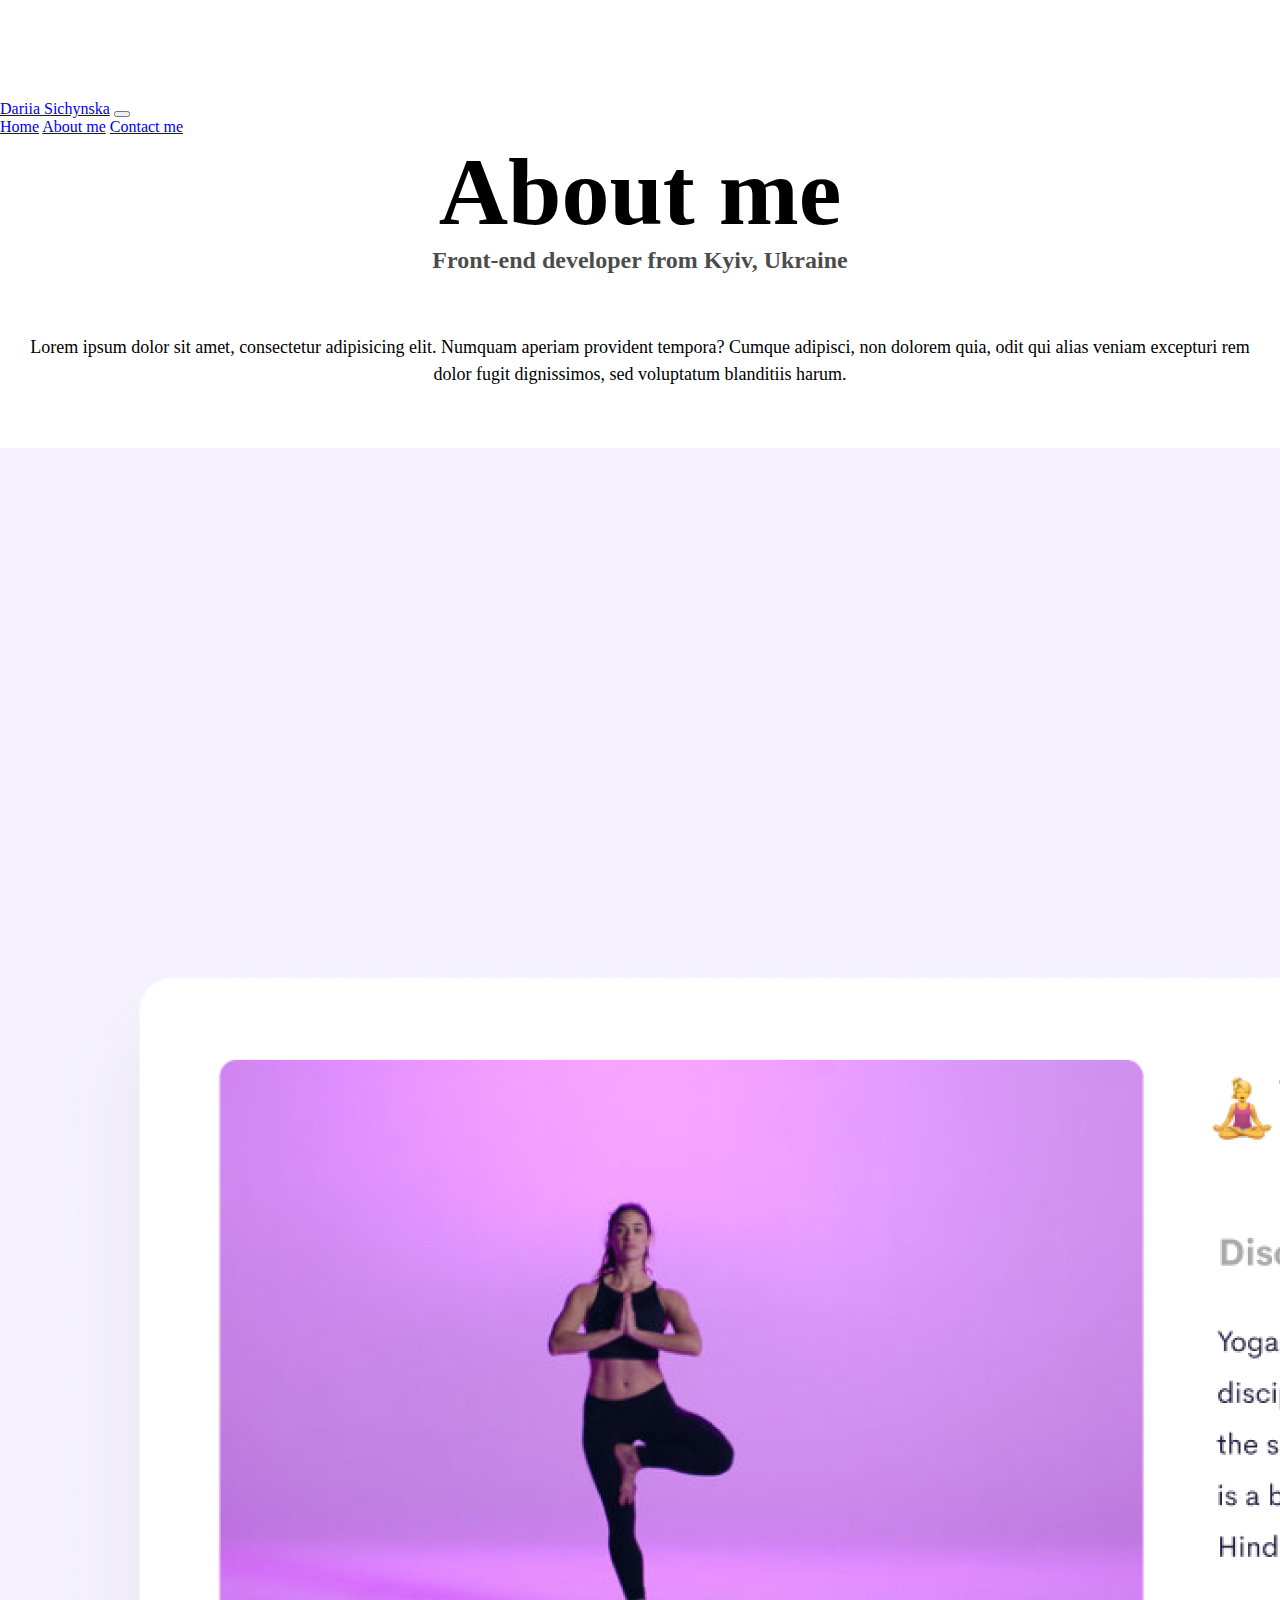
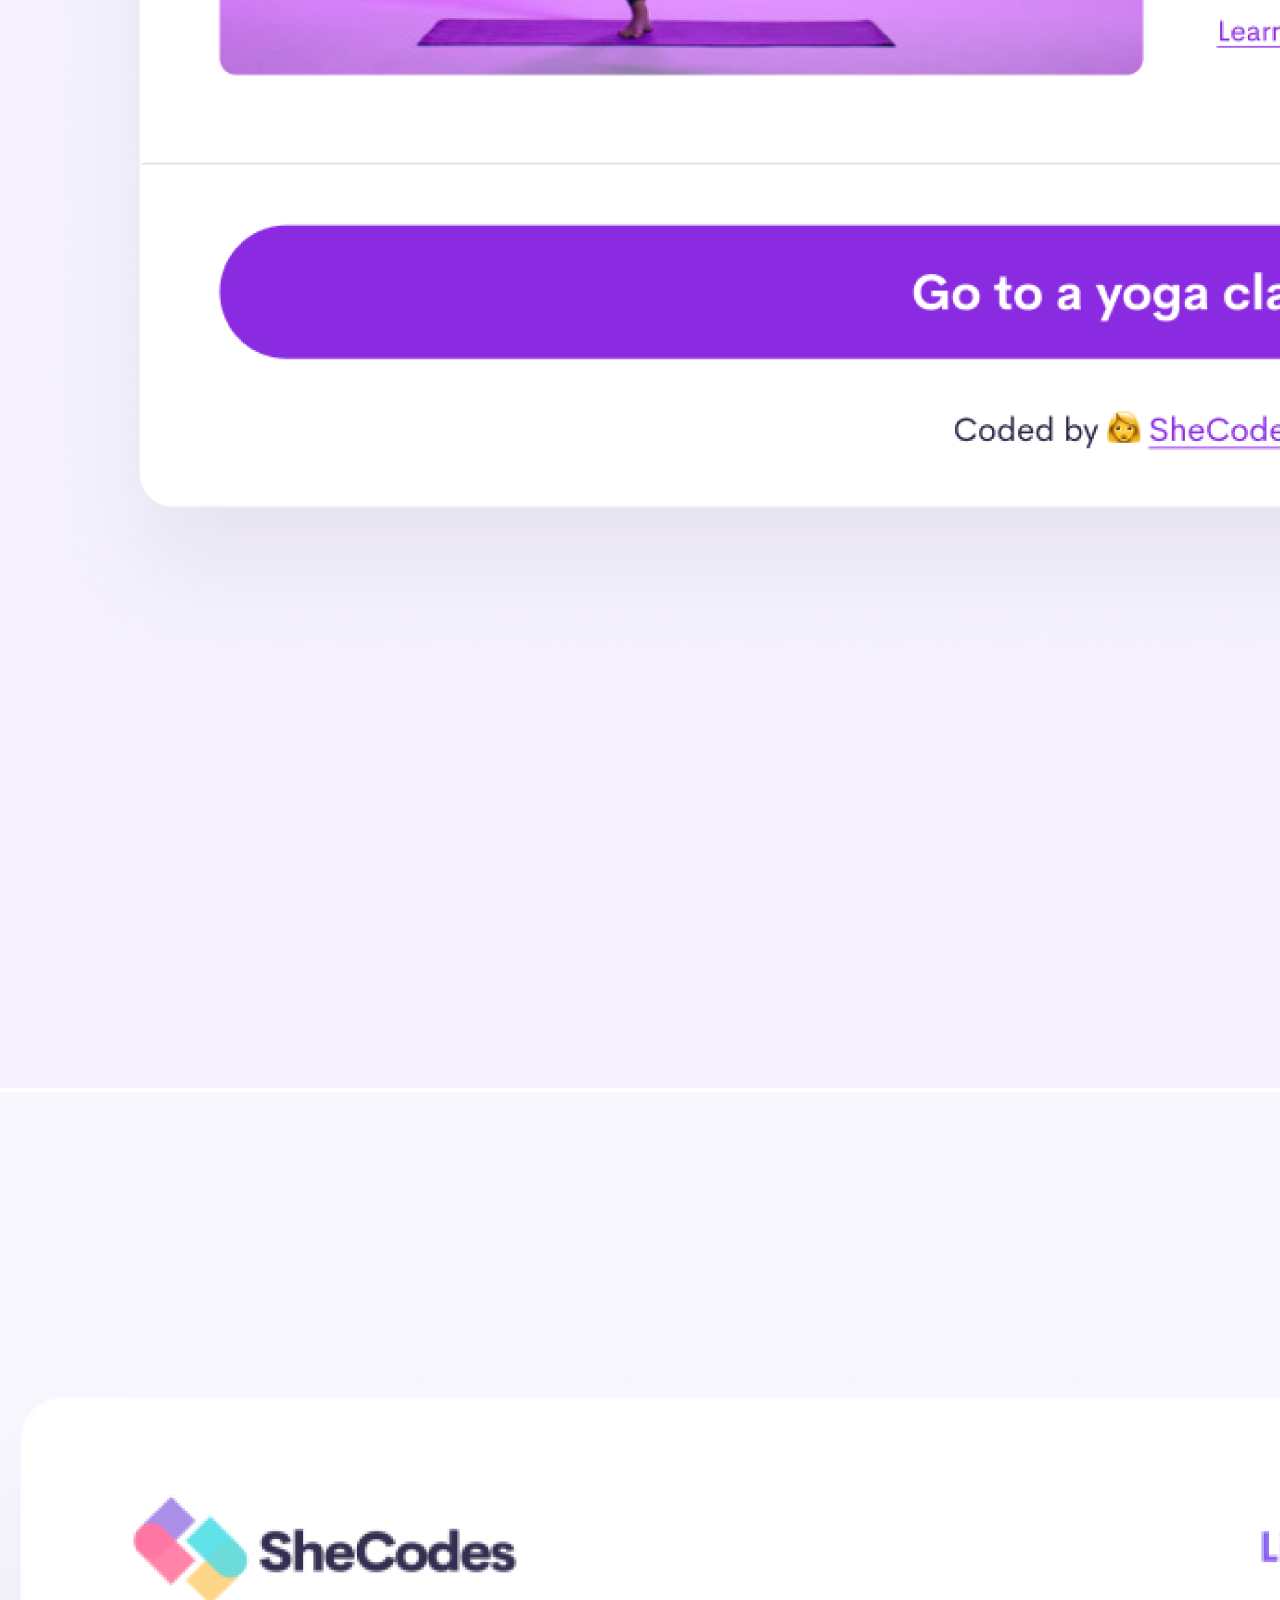
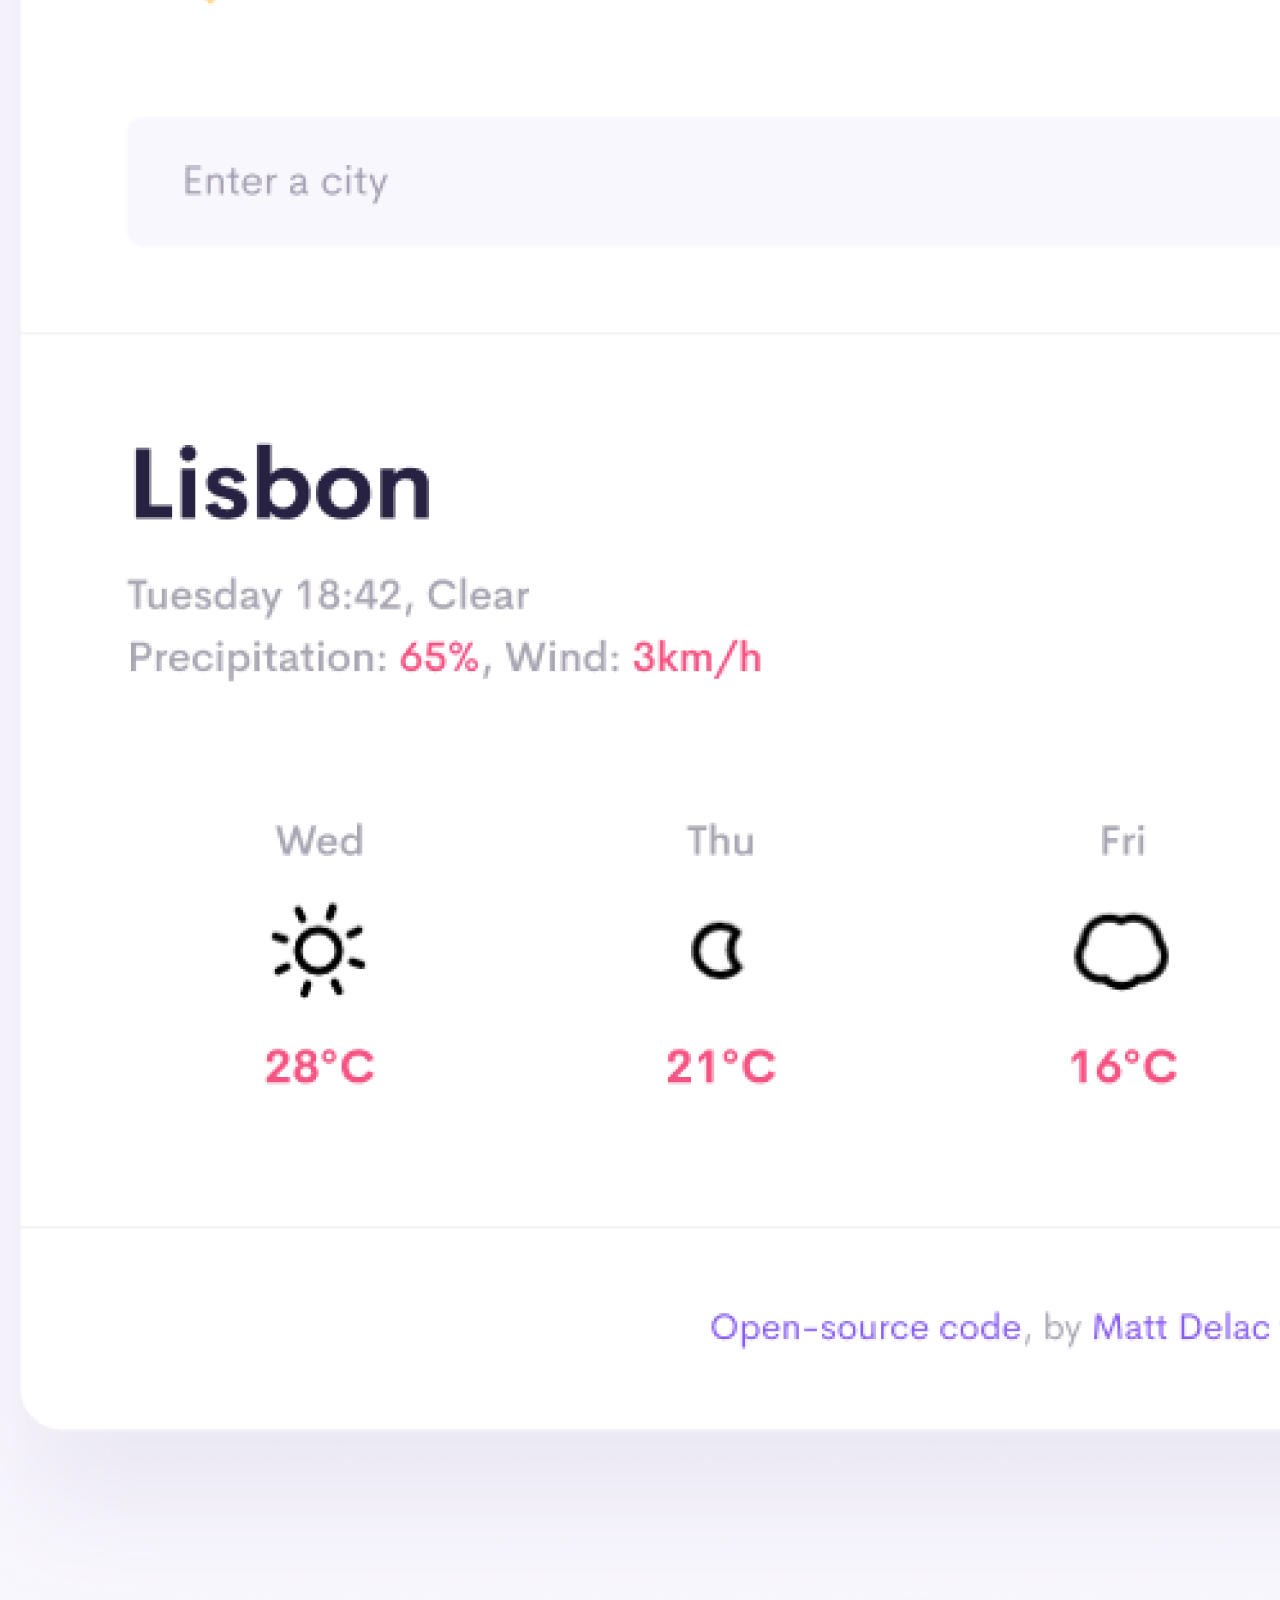
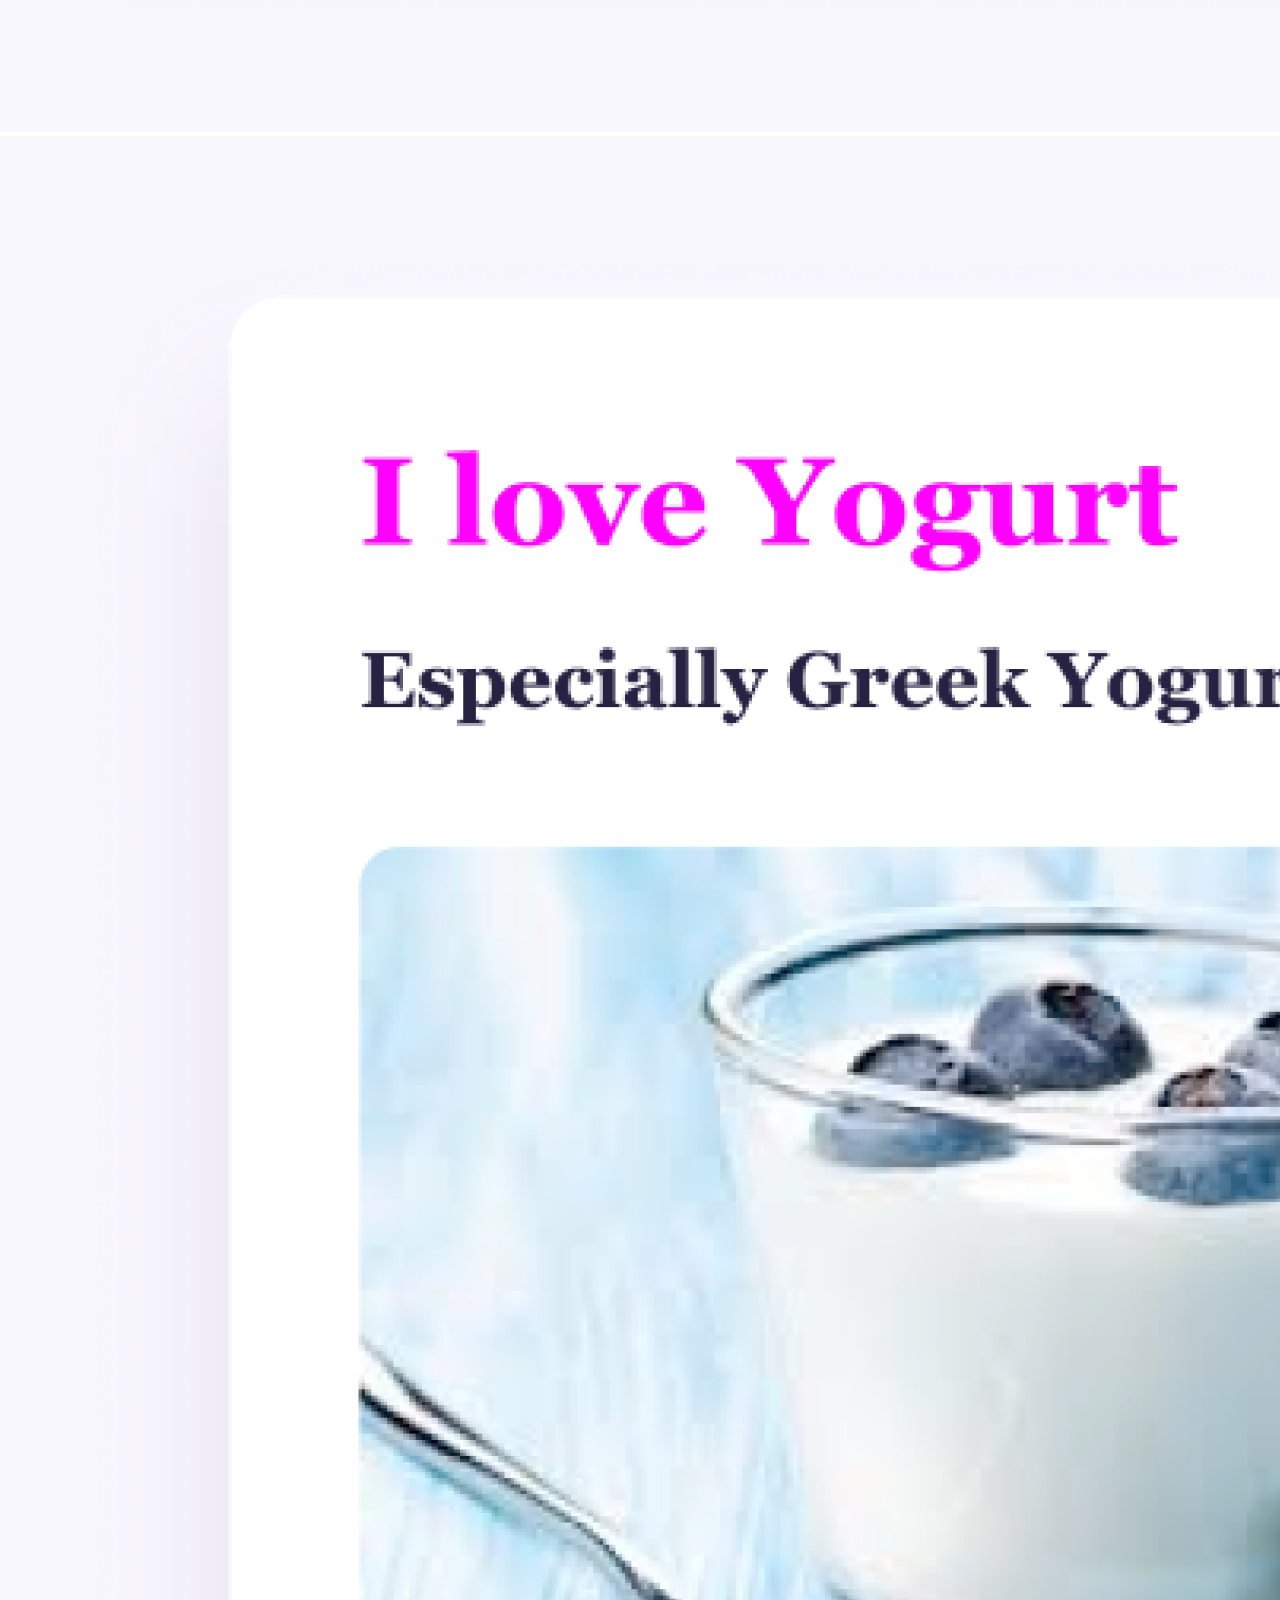
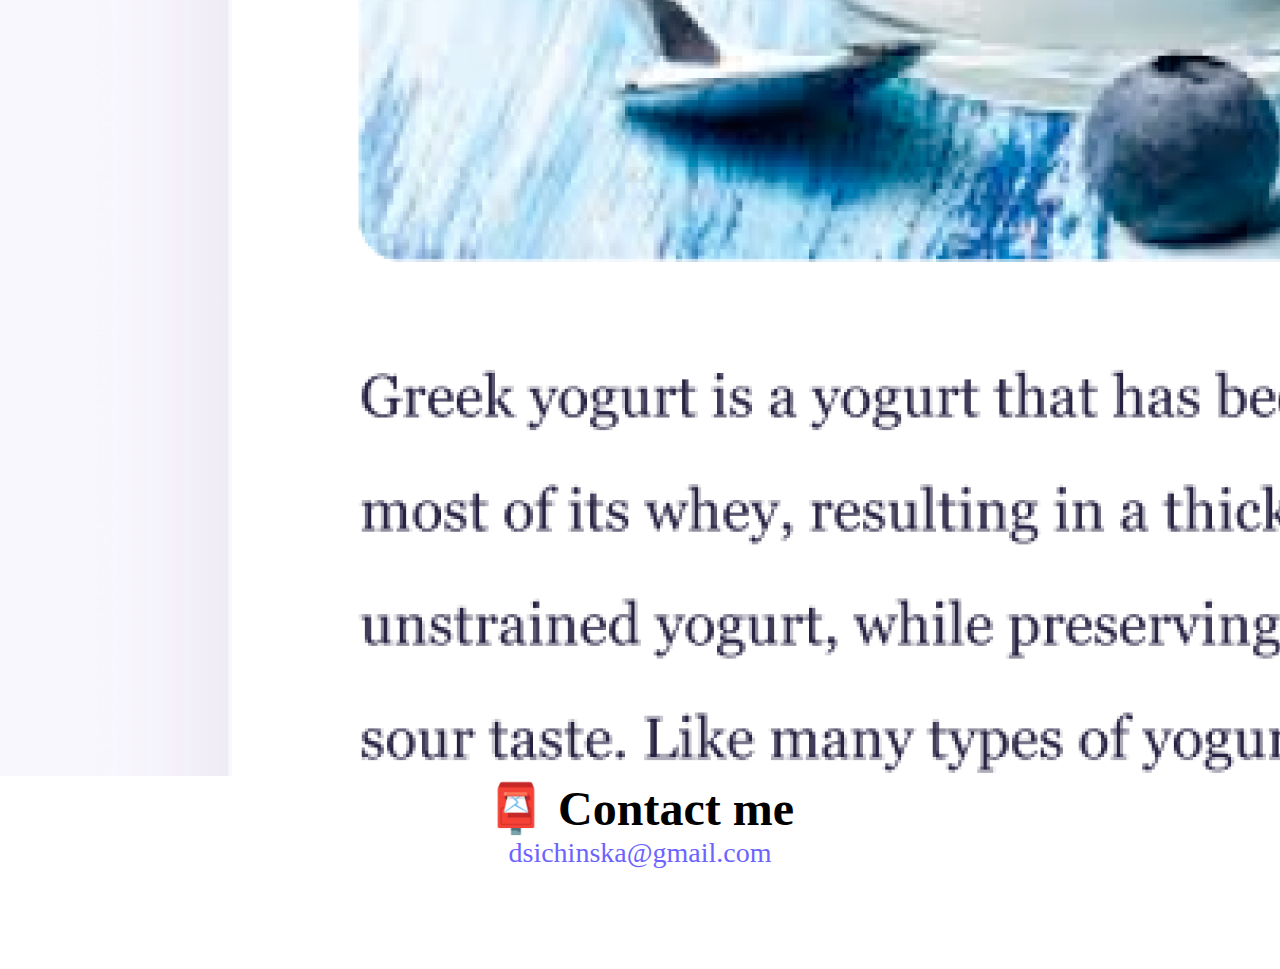
==== about.html @ b45d8cf3 "Initial commit" ====
<!DOCTYPE html>
<html lang="en">
  <head>
    <meta charset="UTF-8" />
    <meta http-equiv="X-UA-Compatible" content="IE=edge" />
    <meta name="viewport" content="width=device-width, initial-scale=1.0" />
    <link
      href="https://cdn.jsdelivr.net/npm/bootstrap@5.2.2/dist/css/bootstrap.min.css"
      rel="stylesheet"
      integrity="sha384-Zenh87qX5JnK2Jl0vWa8Ck2rdkQ2Bzep5IDxbcnCeuOxjzrPF/et3URy9Bv1WTRi"
      crossorigin="anonymous"
    />
    <script
      src="https://cdn.jsdelivr.net/npm/bootstrap@5.2.2/dist/js/bootstrap.bundle.min.js"
      integrity="sha384-OERcA2EqjJCMA+/3y+gxIOqMEjwtxJY7qPCqsdltbNJuaOe923+mo//f6V8Qbsw3"
      crossorigin="anonymous"
    ></script>
    <link rel="stylesheet" href="style.css" />
    <title>About Dariia Sichynska</title>
  </head>
  <body>
    <nav class="navbar navbar-expand-lg navbar-light bg-light fixed-top">
      <div class="container">
        <a class="navbar-brand" href="index.html">Dariia Sichynska</a>
        <button
          class="navbar-toggler"
          type="button"
          data-bs-toggle="collapse"
          data-bs-target="#navbarNavAltMarkup"
          aria-controls="navbarNavAltMarkup"
          aria-expanded="false"
          aria-label="Toggle navigation"
        >
          <span class="navbar-toggler-icon"></span>
        </button>
        <div class="collapse navbar-collapse" id="navbarNavAltMarkup">
          <div class="navbar-nav">
            <a class="nav-link active" href="index.html">Home</a>
            <a class="nav-link" href="about.html">About me</a>
            <a class="nav-link" href="about.html#contact">Contact me</a>
          </div>
        </div>
      </div>
    </nav>
    <h1>About me</h1>
    <h3>Front-end developer from Kyiv, Ukraine</h3>
    <div class="about-paragraphs text-center">
      <p>
        Lorem ipsum dolor sit amet, consectetur adipisicing elit. Numquam
        aperiam provident tempora? Cumque adipisci, non dolorem quia, odit qui
        alias veniam excepturi rem dolor fugit dignissimos, sed voluptatum
        blanditiis harum.
      </p>
    </div>
    <div class="container">
      <div class="row">
        <div class="col-sm-4">
          <img class="img-fluid p-2 rounded shadow" src="images/yoga.png" />
        </div>
        <div class="col-sm-4">
          <img class="img-fluid p-2 rounded shadow" src="images/weather.png" />
        </div>
        <div class="col-sm-4">
          <img class="img-fluid p-2 rounded shadow" src="images/yogurt.png" />
        </div>
      </div>
    </div>
    <div id="contact" class="mt-5">
      <h2>📮 Contact me</h2>
      <a href="mailto:[email]" class="email-link"> dsichinska@gmail.com </a>
    </div>
  </body>
</html>
---- style.css ----
:root {
  --primary-color: #6c63ff;
  --secondary-color: #f5f2fe;
  --box-shadow: 0 5px 10px rgba(0, 0, 0, 0.3);
}

body {
  margin: 100px auto;
  /* max-width: 800px; */
  background-color: rgb(255, 255, 255);
}

h1,
h2,
h3 {
  text-align: center;
  margin: 0;
}

h1 {
  font-size: 96px;
}

h2 {
  font-size: 48px;
}

h3 {
  font-size: 24px;
  opacity: 0.7;
}

p {
  /* background: var(--secondary-color); */
  padding: 20px;
  border-radius: 4px;
  font-size: 18px;
  line-height: 1.5;
  text-align: center;
}

.navigation-links {
  display: flex;
  margin-top: 40px;
  justify-content: center;
}

.navigation-links a {
  margin: 20px;
  border-radius: 4px;
  padding: 20px 15px;
  text-decoration: none;
  text-transform: capitalize;
}

.contact-link {
  background: var(--primary-color);
  box-shadow: var(--box-shadow);
  color: white;
}

.about-link {
  color: var(--primary-color);
  border: 1px solid var(--primary-color);
}

.primary-link {
  border-radius: 4px;
  padding: 20px 15px;
  text-decoration: none;
  text-transform: capitalize;
  background: var(--primary-color);
  box-shadow: var(--box-shadow);
  color: white;
}


.homepage-link {
  color: var(--primary-color);
  text-align: center;
  display: block;
}

.about-paragraphs {
  display: flex;
  margin: 30px 0;
}

.about-paragraphs p {
  margin: 10px;
}

.email-link {
  display: flex;
  justify-content: center;
  color: var(--primary-color);
  font-size: 28px;
  text-decoration: none;
}

.email-link:hover {
  text-decoration: underline;
}
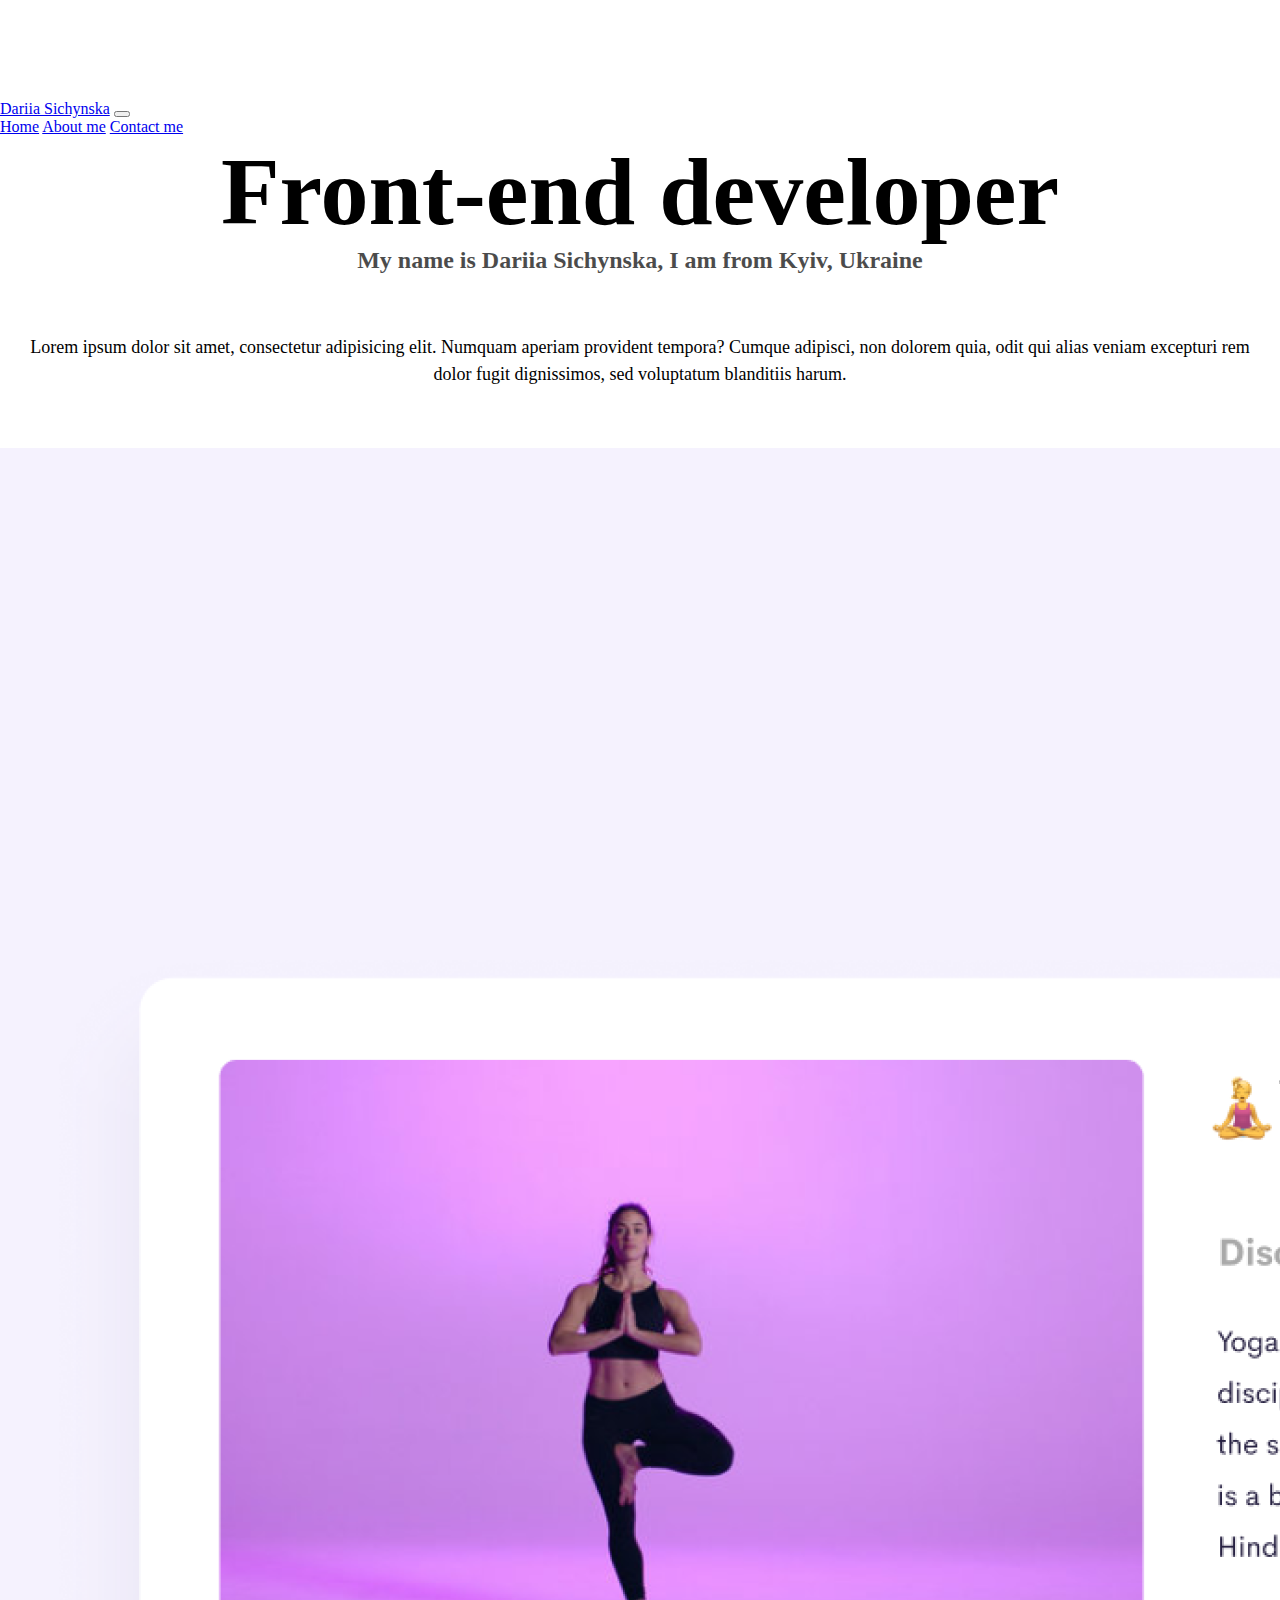
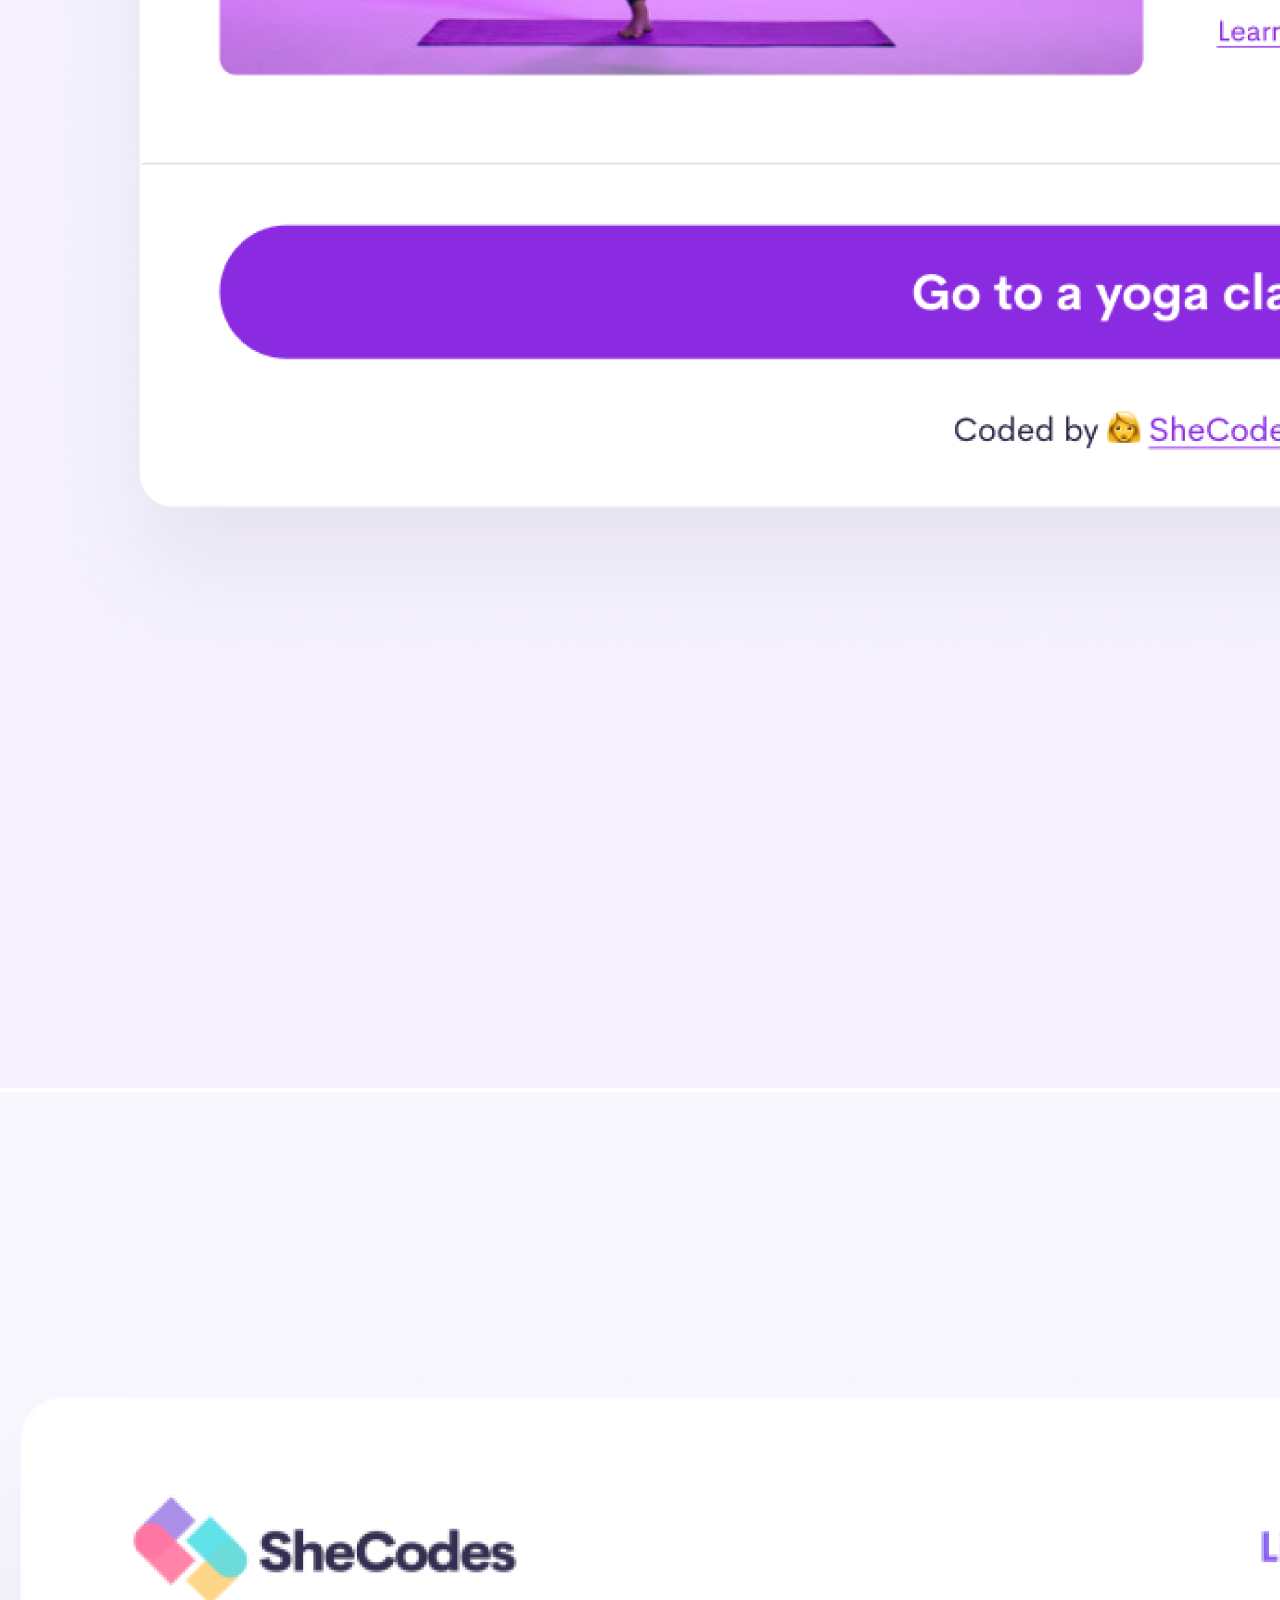
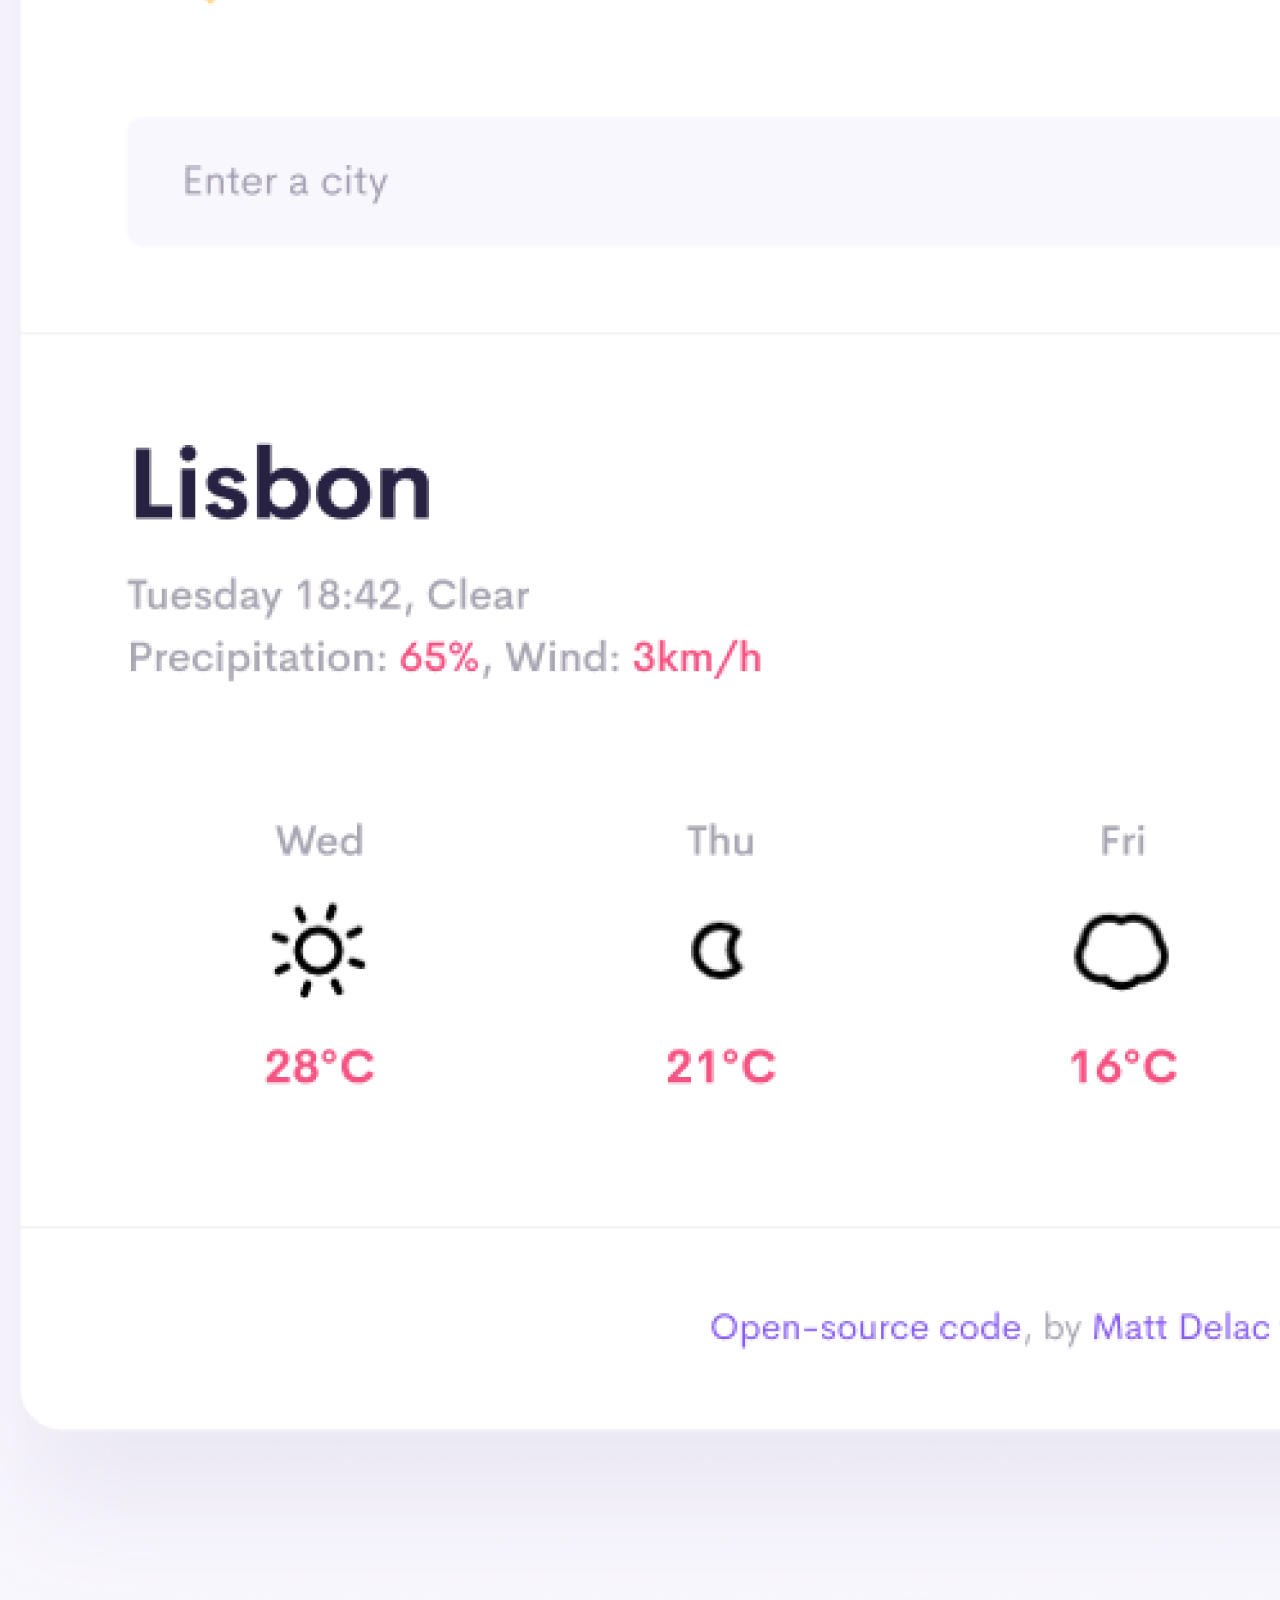
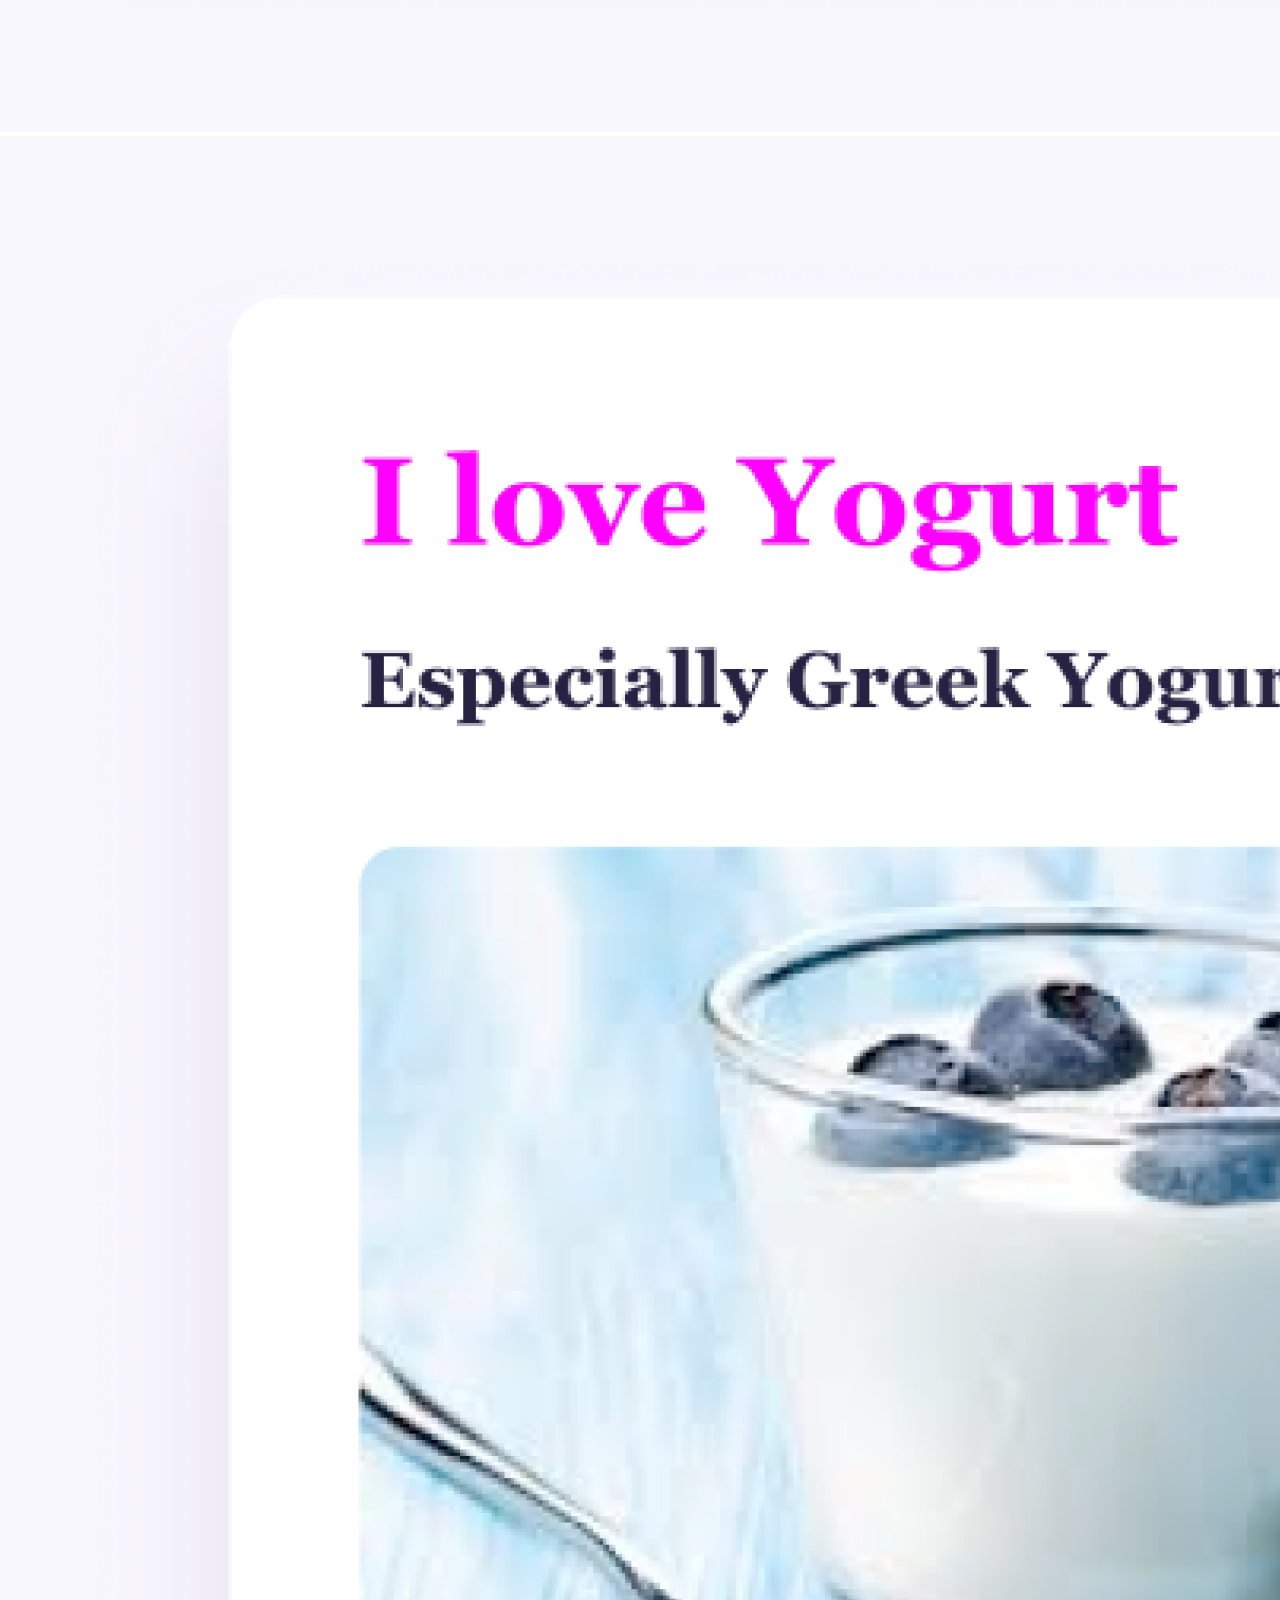
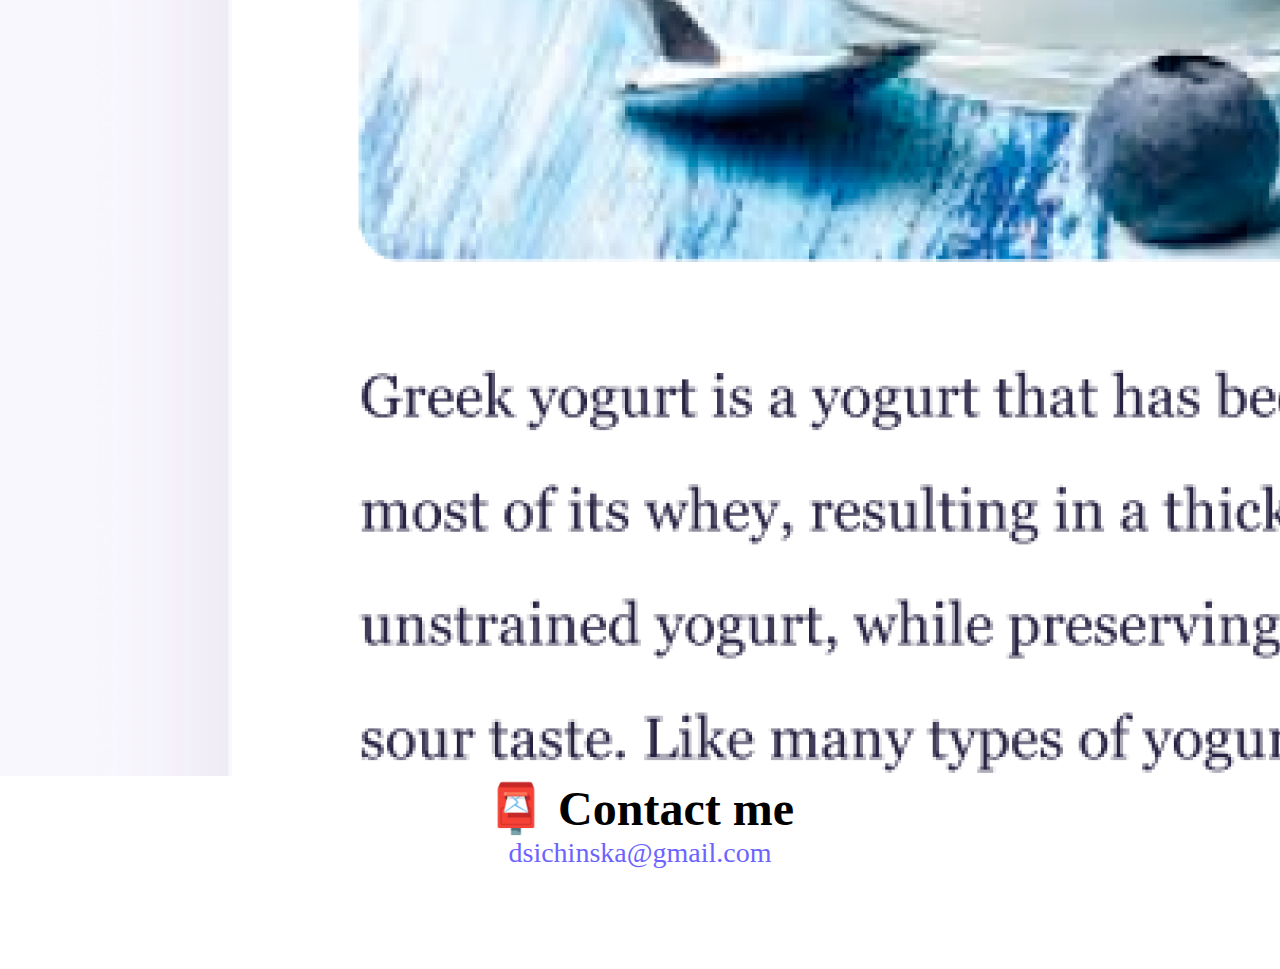
==== commit 1df6a689: "viewports sized css" ====
--- a/about.html
+++ b/about.html
@@ -16,7 +16,7 @@
       crossorigin="anonymous"
     ></script>
     <link rel="stylesheet" href="style.css" />
-    <title>About Dariia Sichynska</title>
+    <title>About Sichynska D.</title>
   </head>
   <body>
     <nav class="navbar navbar-expand-lg navbar-light bg-light fixed-top">
@@ -42,8 +42,8 @@
         </div>
       </div>
     </nav>
-    <h1>About me</h1>
-    <h3>Front-end developer from Kyiv, Ukraine</h3>
+    <h1>Front-end developer</h1>
+    <h3>My name is Dariia Sichynska, I am from Kyiv, Ukraine</h3>
     <div class="about-paragraphs text-center">
       <p>
         Lorem ipsum dolor sit amet, consectetur adipisicing elit. Numquam
@@ -55,19 +55,37 @@
     <div class="container">
       <div class="row">
         <div class="col-sm-4">
-          <img class="img-fluid p-2 rounded shadow" src="images/yoga.png" />
+          <img
+            class="img-fluid p-2 rounded shadow"
+            src="images/yoga.png"
+            alt="yoga-project image"
+          />
         </div>
         <div class="col-sm-4">
-          <img class="img-fluid p-2 rounded shadow" src="images/weather.png" />
+          <img
+            class="img-fluid p-2 rounded shadow"
+            src="images/weather.png"
+            alt="weather-app image"
+          />
         </div>
         <div class="col-sm-4">
-          <img class="img-fluid p-2 rounded shadow" src="images/yogurt.png" />
+          <img
+            class="img-fluid p-2 rounded shadow"
+            src="images/yogurt.png"
+            alt="yogurt-project image"
+          />
         </div>
       </div>
     </div>
     <div id="contact" class="mt-5">
       <h2>📮 Contact me</h2>
-      <a href="mailto:[email]" class="email-link"> dsichinska@gmail.com </a>
+      <a
+        href="mailto:[email]"
+        class="email-link"
+        title="Send email throught your mail client"
+      >
+        dsichinska@gmail.com
+      </a>
     </div>
   </body>
 </html>
--- a/style.css
+++ b/style.css
@@ -29,7 +29,9 @@
   font-size: 24px;
   opacity: 0.7;
 }
-
+.app {
+  text-align: left;
+}
 p {
   /* background: var(--secondary-color); */
   padding: 20px;
@@ -74,7 +76,6 @@
   color: white;
 }
 
-
 .homepage-link {
   color: var(--primary-color);
   text-align: center;
@@ -101,3 +102,19 @@
 .email-link:hover {
   text-decoration: underline;
 }
+
+@media (max-width: 575.98px) {
+  h1 {
+    font-size: 60px;
+  }
+  .app {
+    text-align: center;
+  }
+  .launching {
+    display: flex;
+    justify-content: center;
+  }
+  .app-logo {
+    display: none;
+  }
+}
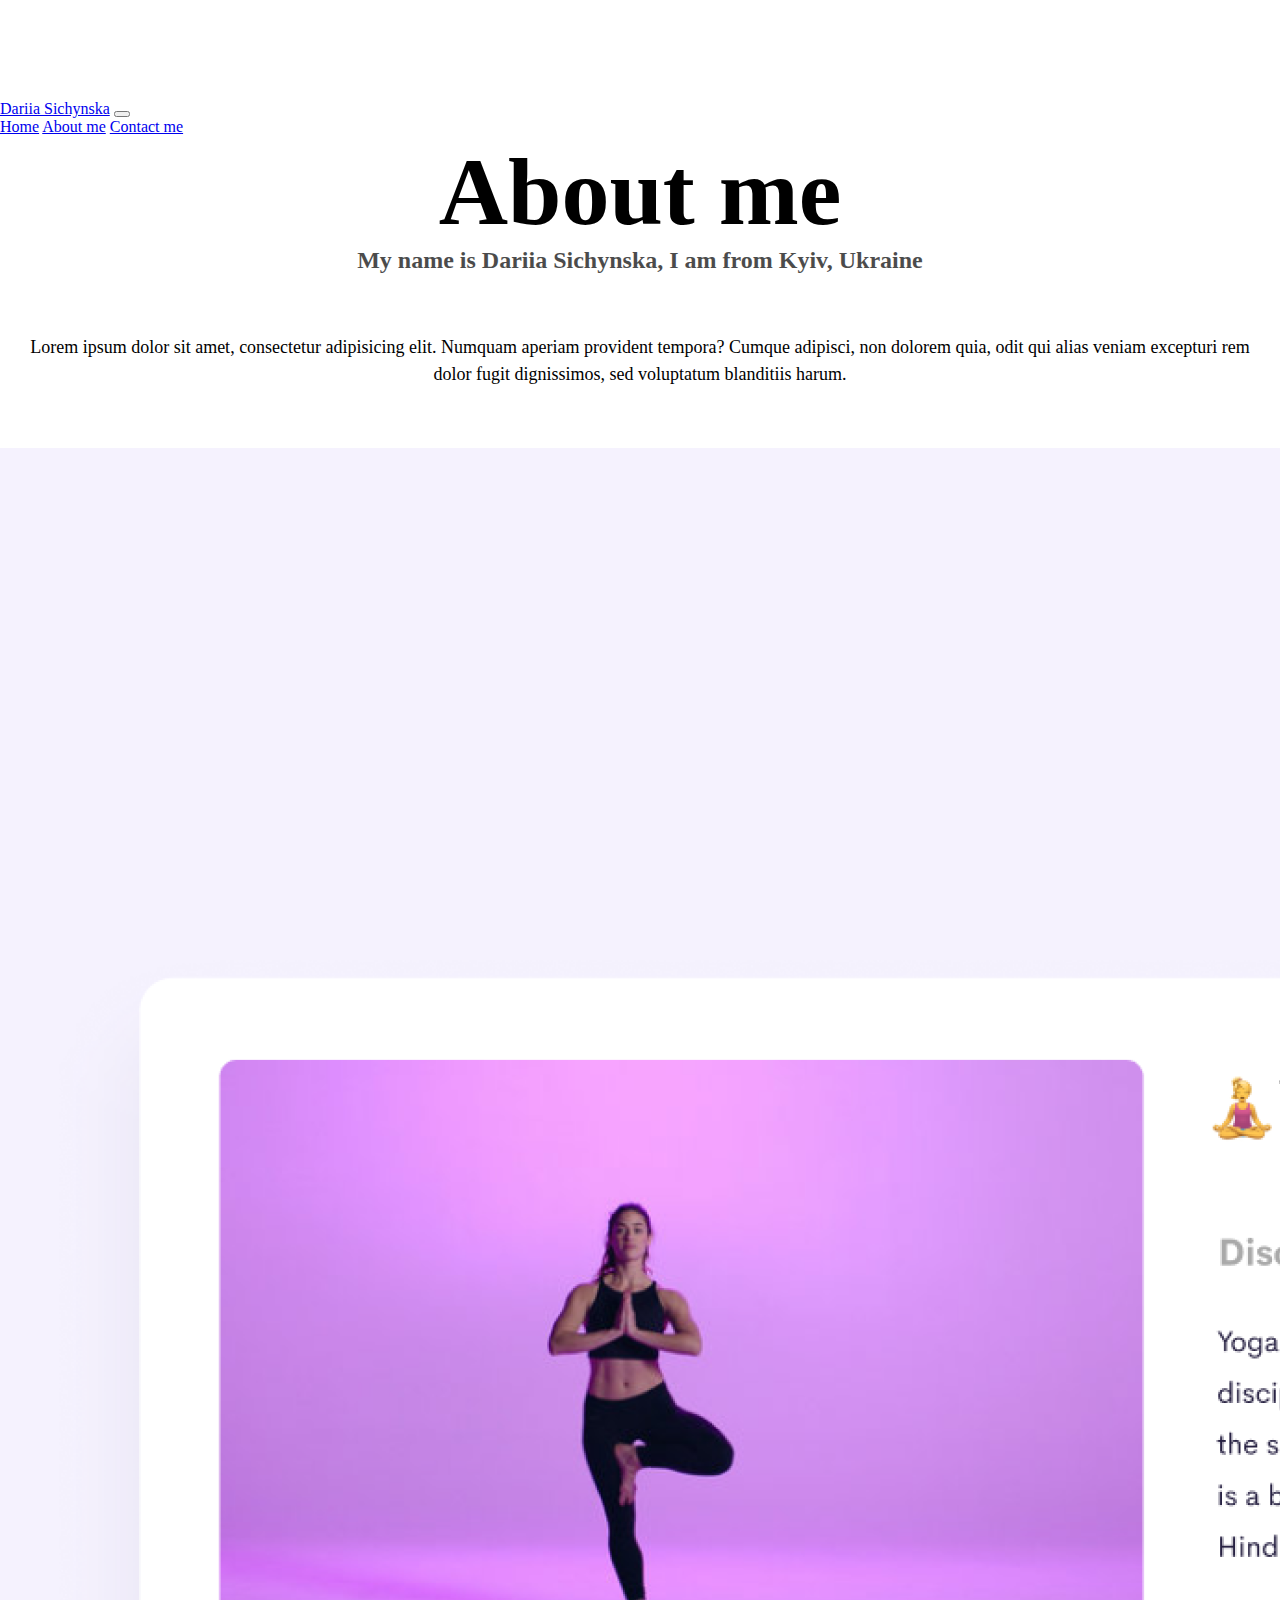
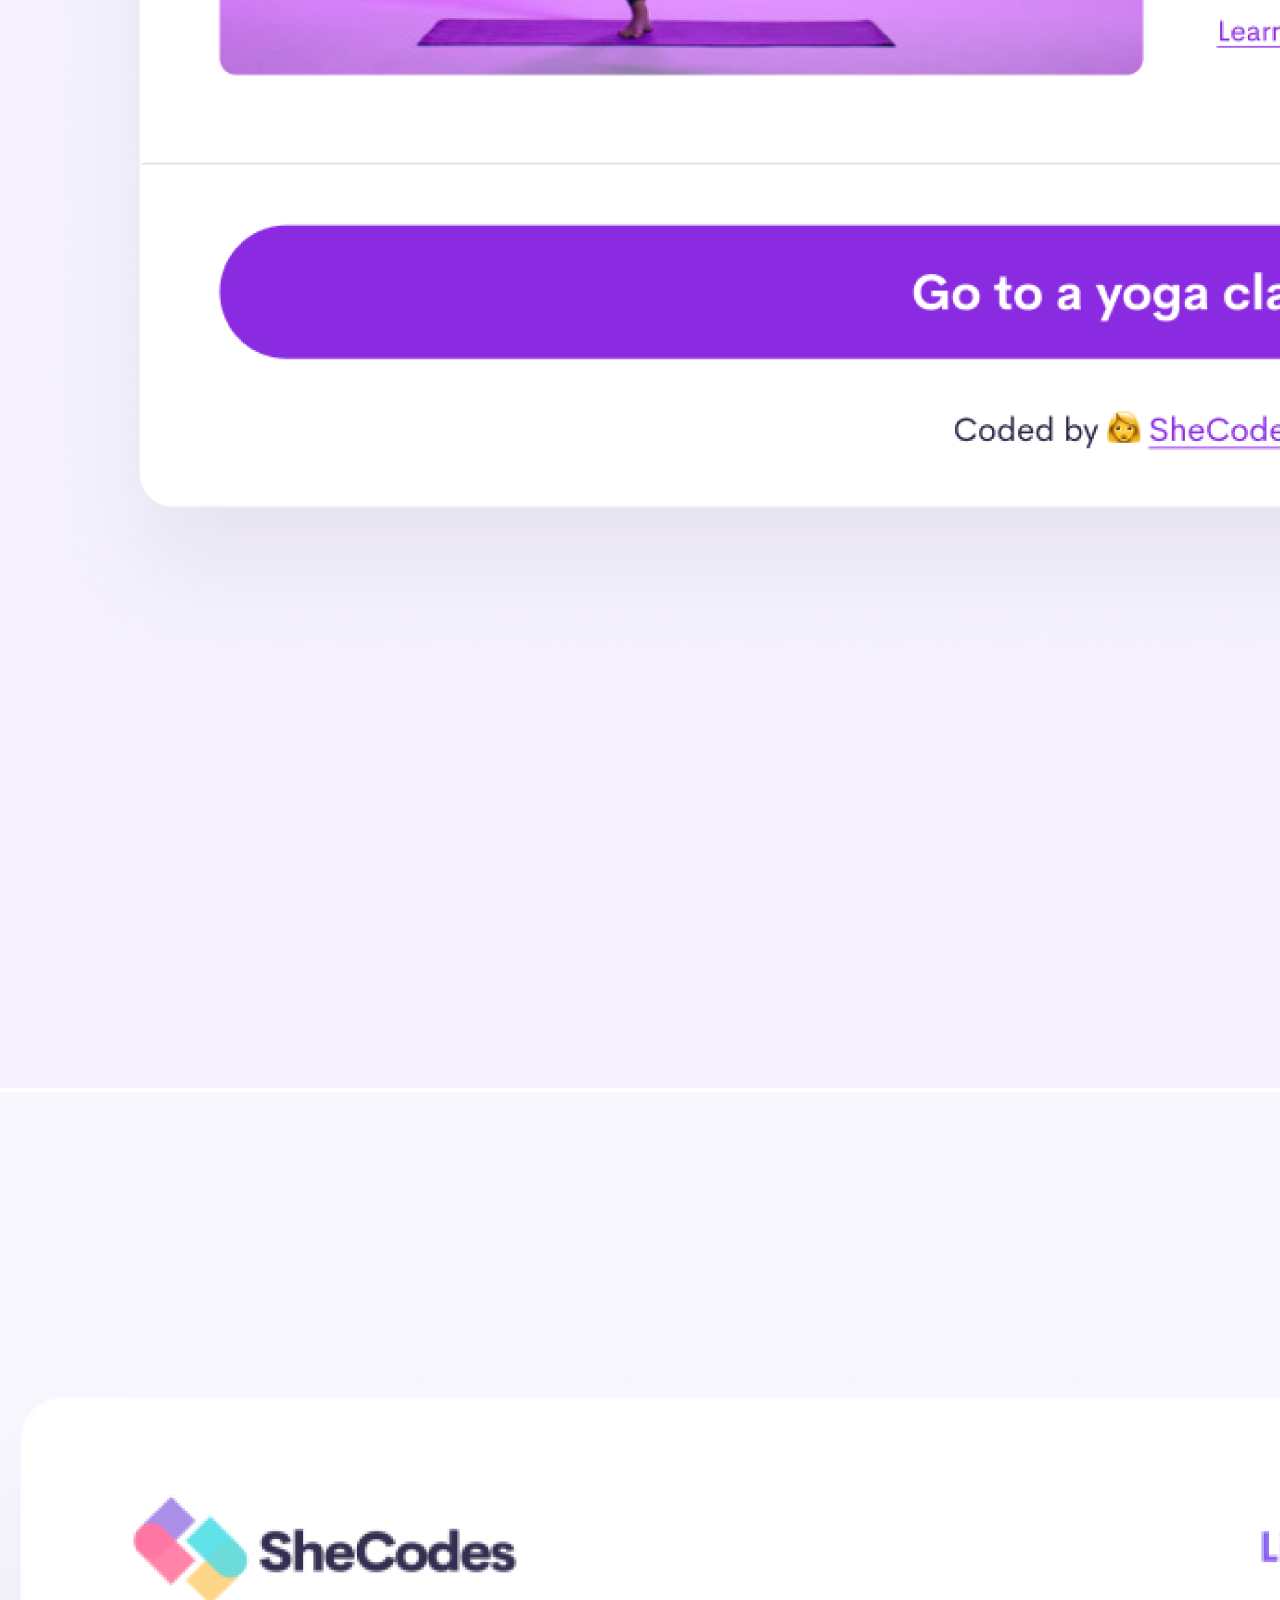
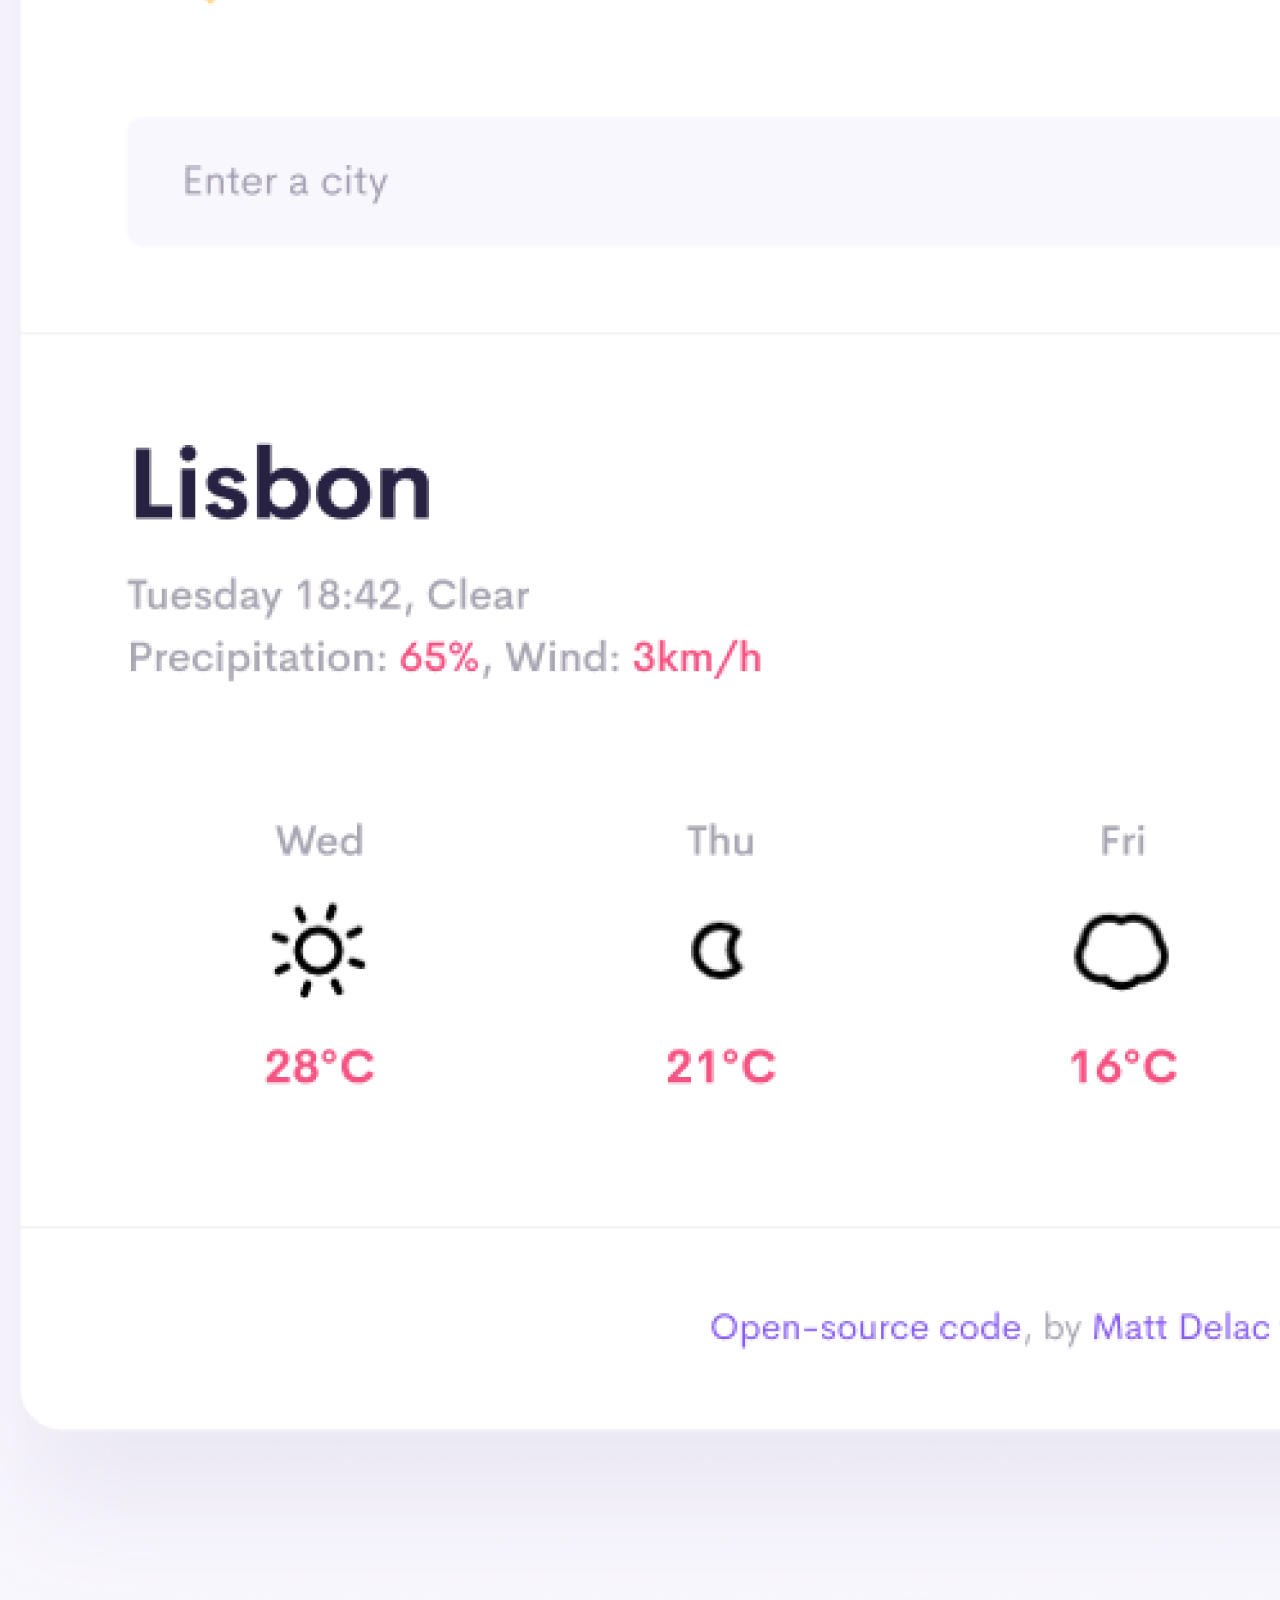
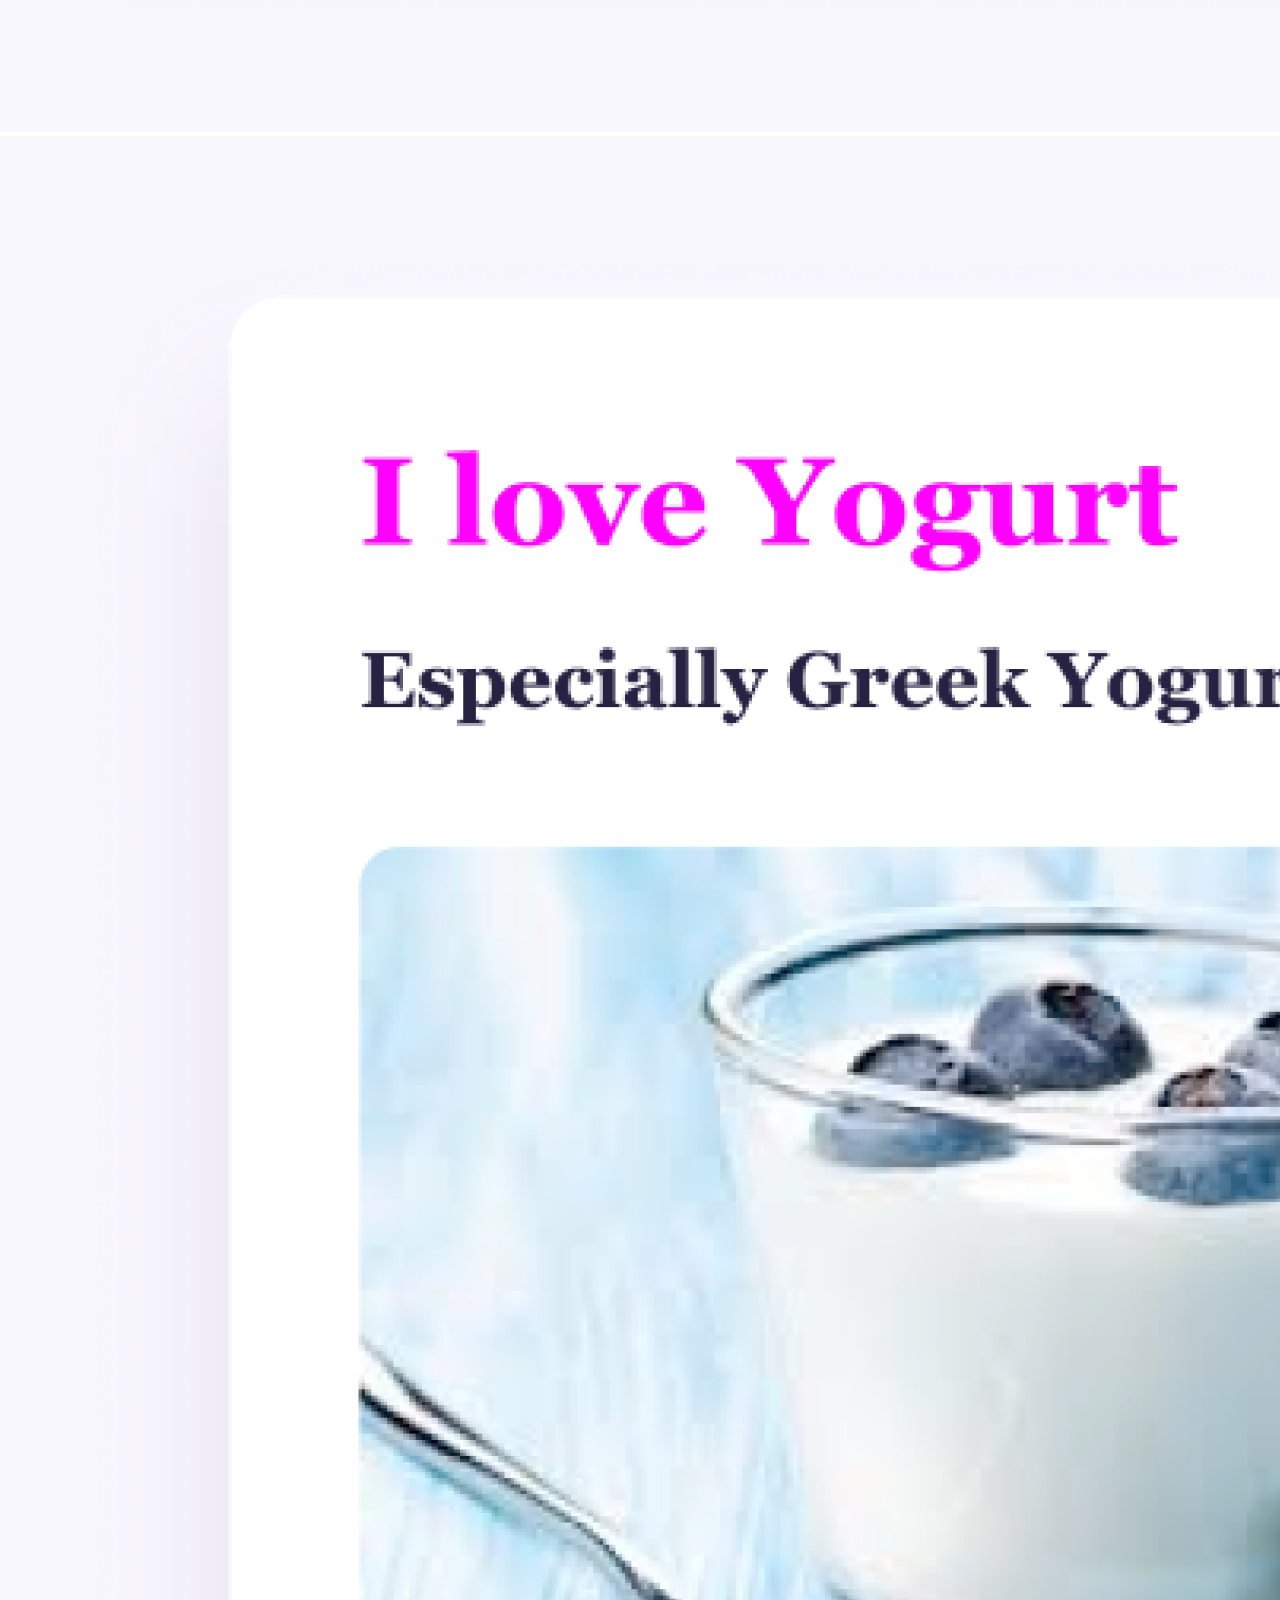
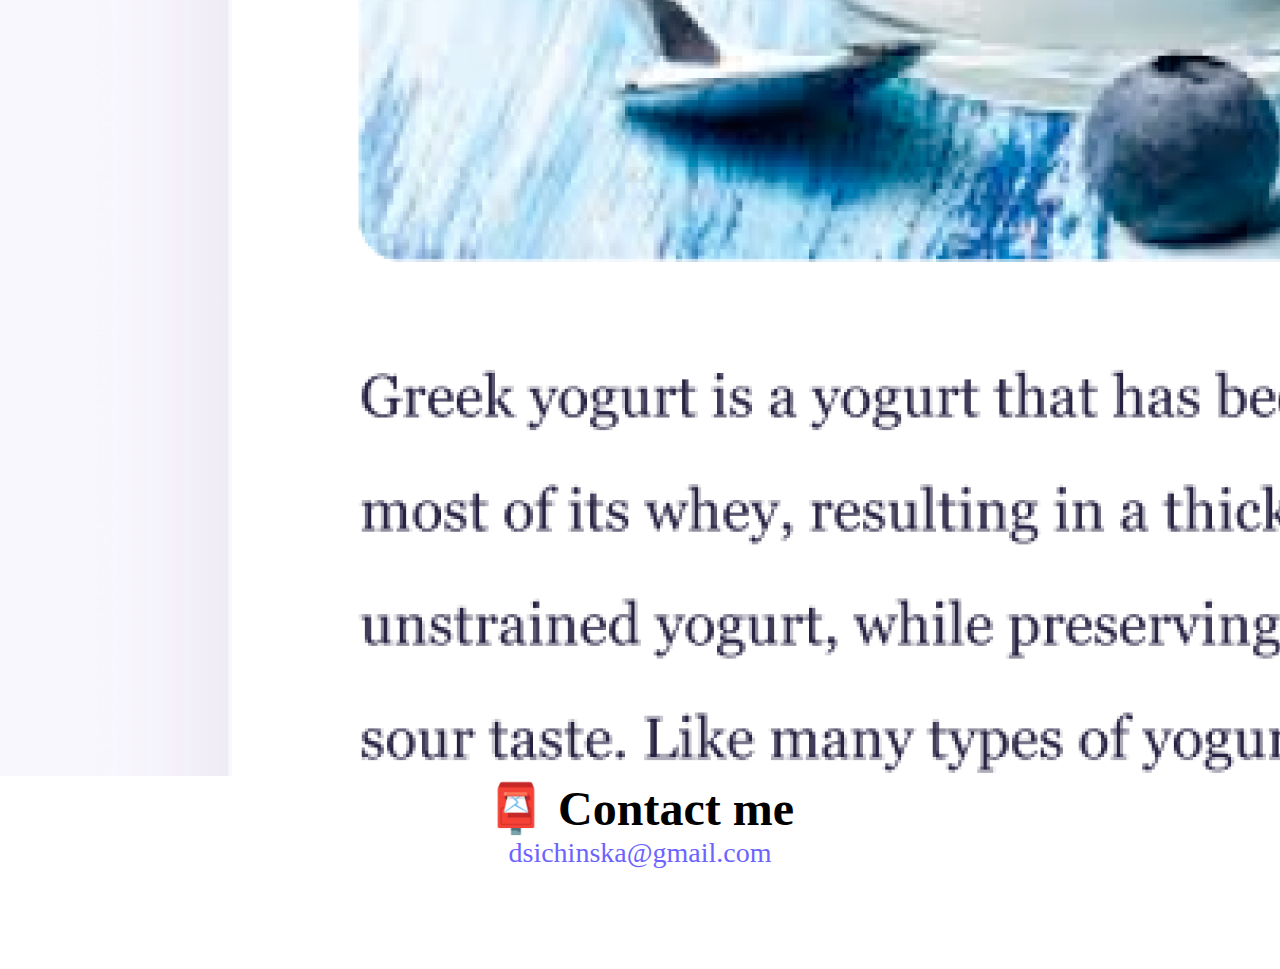
==== commit 50bc62cd: "h1 change" ====
--- a/about.html
+++ b/about.html
@@ -16,6 +16,10 @@
       crossorigin="anonymous"
     ></script>
     <link rel="stylesheet" href="style.css" />
+    <meta
+      name="description"
+      content="About Dariia Sichynska, a front-end developer based in Berlin."
+    />
     <title>About Sichynska D.</title>
   </head>
   <body>
@@ -42,8 +46,10 @@
         </div>
       </div>
     </nav>
-    <h1>Front-end developer</h1>
-    <h3>My name is Dariia Sichynska, I am from Kyiv, Ukraine</h3>
+    <h1>About me</h1>
+    <h3 class="text-break">
+      My name is Dariia Sichynska, I am from Kyiv, Ukraine
+    </h3>
     <div class="about-paragraphs text-center">
       <p>
         Lorem ipsum dolor sit amet, consectetur adipisicing elit. Numquam
